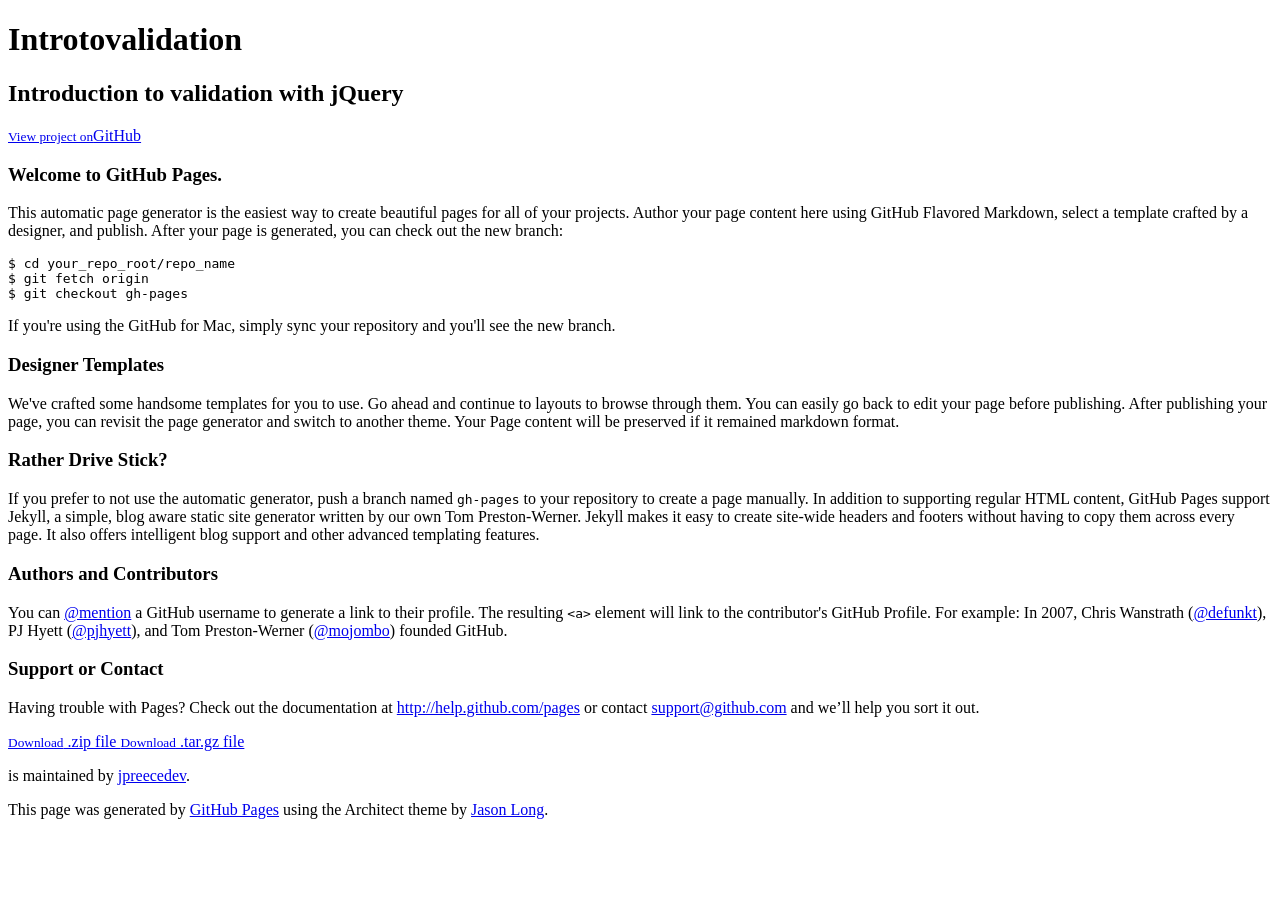
==== index.html @ fc05790c "Create gh-pages branch via GitHub" ====
<!DOCTYPE html>
<html>
  <head>
    <meta charset='utf-8'>
    <meta http-equiv="X-UA-Compatible" content="chrome=1">
    <meta name="viewport" content="width=device-width, initial-scale=1, maximum-scale=1">
    <link href='https://fonts.googleapis.com/css?family=Architects+Daughter' rel='stylesheet' type='text/css'>
    <link rel="stylesheet" type="text/css" href="stylesheets/stylesheet.css" media="screen" />
    <link rel="stylesheet" type="text/css" href="stylesheets/pygment_trac.css" media="screen" />
    <link rel="stylesheet" type="text/css" href="stylesheets/print.css" media="print" />

    <!--[if lt IE 9]>
    <script src="//html5shiv.googlecode.com/svn/trunk/html5.js"></script>
    <![endif]-->

    <title>Introtovalidation by jpreecedev</title>
  </head>

  <body>
    <header>
      <div class="inner">
        <h1>Introtovalidation</h1>
        <h2>Introduction to validation with jQuery</h2>
        <a href="https://github.com/jpreecedev/introtovalidation" class="button"><small>View project on</small>GitHub</a>
      </div>
    </header>

    <div id="content-wrapper">
      <div class="inner clearfix">
        <section id="main-content">
          <h3>
<a name="welcome-to-github-pages" class="anchor" href="#welcome-to-github-pages"><span class="octicon octicon-link"></span></a>Welcome to GitHub Pages.</h3>

<p>This automatic page generator is the easiest way to create beautiful pages for all of your projects. Author your page content here using GitHub Flavored Markdown, select a template crafted by a designer, and publish. After your page is generated, you can check out the new branch:</p>

<pre><code>$ cd your_repo_root/repo_name
$ git fetch origin
$ git checkout gh-pages
</code></pre>

<p>If you're using the GitHub for Mac, simply sync your repository and you'll see the new branch.</p>

<h3>
<a name="designer-templates" class="anchor" href="#designer-templates"><span class="octicon octicon-link"></span></a>Designer Templates</h3>

<p>We've crafted some handsome templates for you to use. Go ahead and continue to layouts to browse through them. You can easily go back to edit your page before publishing. After publishing your page, you can revisit the page generator and switch to another theme. Your Page content will be preserved if it remained markdown format.</p>

<h3>
<a name="rather-drive-stick" class="anchor" href="#rather-drive-stick"><span class="octicon octicon-link"></span></a>Rather Drive Stick?</h3>

<p>If you prefer to not use the automatic generator, push a branch named <code>gh-pages</code> to your repository to create a page manually. In addition to supporting regular HTML content, GitHub Pages support Jekyll, a simple, blog aware static site generator written by our own Tom Preston-Werner. Jekyll makes it easy to create site-wide headers and footers without having to copy them across every page. It also offers intelligent blog support and other advanced templating features.</p>

<h3>
<a name="authors-and-contributors" class="anchor" href="#authors-and-contributors"><span class="octicon octicon-link"></span></a>Authors and Contributors</h3>

<p>You can <a href="https://github.com/blog/821" class="user-mention">@mention</a> a GitHub username to generate a link to their profile. The resulting <code>&lt;a&gt;</code> element will link to the contributor's GitHub Profile. For example: In 2007, Chris Wanstrath (<a href="https://github.com/defunkt" class="user-mention">@defunkt</a>), PJ Hyett (<a href="https://github.com/pjhyett" class="user-mention">@pjhyett</a>), and Tom Preston-Werner (<a href="https://github.com/mojombo" class="user-mention">@mojombo</a>) founded GitHub.</p>

<h3>
<a name="support-or-contact" class="anchor" href="#support-or-contact"><span class="octicon octicon-link"></span></a>Support or Contact</h3>

<p>Having trouble with Pages? Check out the documentation at <a href="http://help.github.com/pages">http://help.github.com/pages</a> or contact <a href="mailto:support@github.com">support@github.com</a> and we’ll help you sort it out.</p>
        </section>

        <aside id="sidebar">
          <a href="https://github.com/jpreecedev/introtovalidation/zipball/master" class="button">
            <small>Download</small>
            .zip file
          </a>
          <a href="https://github.com/jpreecedev/introtovalidation/tarball/master" class="button">
            <small>Download</small>
            .tar.gz file
          </a>

          <p class="repo-owner"><a href="https://github.com/jpreecedev/introtovalidation"></a> is maintained by <a href="https://github.com/jpreecedev">jpreecedev</a>.</p>

          <p>This page was generated by <a href="https://pages.github.com">GitHub Pages</a> using the Architect theme by <a href="https://twitter.com/jasonlong">Jason Long</a>.</p>
        </aside>
      </div>
    </div>

  
  </body>
</html>
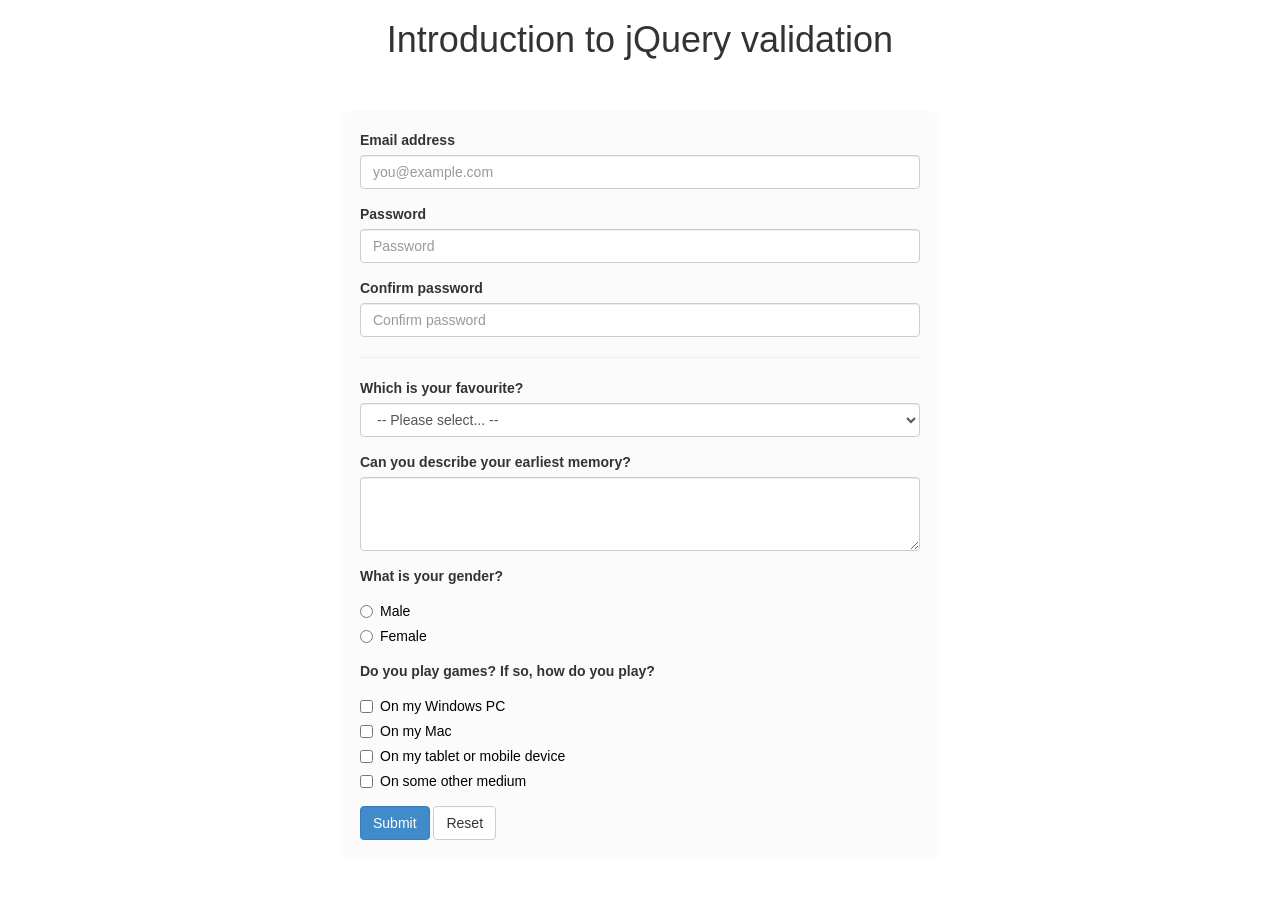
==== commit 269af5a0: "Added jQuery demo page" ====
--- a/index.html
+++ b/index.html
@@ -1,83 +1,99 @@
-<!DOCTYPE html>
-<html>
-  <head>
-    <meta charset='utf-8'>
-    <meta http-equiv="X-UA-Compatible" content="chrome=1">
-    <meta name="viewport" content="width=device-width, initial-scale=1, maximum-scale=1">
-    <link href='https://fonts.googleapis.com/css?family=Architects+Daughter' rel='stylesheet' type='text/css'>
-    <link rel="stylesheet" type="text/css" href="stylesheets/stylesheet.css" media="screen" />
-    <link rel="stylesheet" type="text/css" href="stylesheets/pygment_trac.css" media="screen" />
-    <link rel="stylesheet" type="text/css" href="stylesheets/print.css" media="print" />
+﻿<!DOCTYPE html>
+<html xmlns="http://www.w3.org/1999/xhtml">
+<head>
+    <title>Validation with jQuery</title>
+    <link href="Content/bootstrap.min.css" rel="stylesheet" />
+    <link href="index.css" rel="stylesheet" />
+</head>
+<body>
 
-    <!--[if lt IE 9]>
-    <script src="//html5shiv.googlecode.com/svn/trunk/html5.js"></script>
-    <![endif]-->
+    <div class="container">
+        <div class="row">
+            <h1 class="text-center">Introduction to jQuery validation</h1>
 
-    <title>Introtovalidation by jpreecedev</title>
-  </head>
+            <form role="form">
+                <div class="form-group has-feedback">
+                    <label for="emailAddress">Email address</label>
+                    <input type="email" class="form-control" id="emailAddress" placeholder="you@example.com" required>
+                    <span class="form-control-feedback"></span>
+                </div>
+                <div class="form-group has-feedback">
+                    <label for="password">Password</label>
+                    <input type="password" class="form-control" id="password" name="password" placeholder="Password" minlength="6" required>
+                    <span class="form-control-feedback"></span>
+                </div>
+                <div class="form-group has-feedback">
+                    <label for="passwordConfirmation">Confirm password</label>
+                    <input type="password" class="form-control" id="passwordConfirmation" name="passwordConfirmation" placeholder="Confirm password" minlength="6" required>
+                    <span class="form-control-feedback"></span>
+                </div>
+                <hr />
 
-  <body>
-    <header>
-      <div class="inner">
-        <h1>Introtovalidation</h1>
-        <h2>Introduction to validation with jQuery</h2>
-        <a href="https://github.com/jpreecedev/introtovalidation" class="button"><small>View project on</small>GitHub</a>
-      </div>
-    </header>
+                <div class="form-group">
+                    <label for="favourite">Which is your favourite?</label>
+                    <select id="favourite" name="favourite" class="form-control">
+                        <option value="">-- Please select... --</option>
+                        <option value="TFS">TFS</option>
+                        <option value="GitHub">GitHub</option>
+                        <option value="BitBucket">BitBucket</option>
+                        <option value="Kiln">Kiln</option>
+                    </select>
+                </div>
+                <div class="form-group">
+                    <label for="earliestMemory">Can you describe your earliest memory?</label>
+                    <textarea id="earliestMemory" name="earliestMemory" class="form-control" rows="3" required></textarea>
+                </div>
+                <div class="form-group">
+                    <label>What is your gender?</label>
+                    <div class="radio">
+                        <label>
+                            <input type="radio" name="gender" id="gender" value="Male">
+                            Male
+                        </label>
+                    </div>
+                    <div class="radio">
+                        <label>
+                            <input type="radio" name="gender" id="gender" value="Female">
+                            Female
+                        </label>
+                    </div>
+                </div>
+                <div class="form-group">
+                    <label>Do you play games? If so, how do you play?</label>
+                    <div class="checkbox">
+                        <label>
+                            <input type="checkbox" name="Games[]" value="WindowsPC">
+                            On my Windows PC
+                        </label>
+                    </div>
+                    <div class="checkbox">
+                        <label>
+                            <input type="checkbox" name="Games[]" value="Mac">
+                            On my Mac
+                        </label>
+                    </div>
+                    <div class="checkbox">
+                        <label>
+                            <input type="checkbox" name="Games[]" value="MobileDevice">
+                            On my tablet or mobile device
+                        </label>
+                    </div>
+                    <div class="checkbox">
+                        <label>
+                            <input type="checkbox" name="Games[]" value="Other">
+                            On some other medium
+                        </label>
+                    </div>
+                </div>
+                <button type="submit" class="btn btn-primary">Submit</button>
+                <button type="reset" class="btn btn-default">Reset</button>
+            </form>
 
-    <div id="content-wrapper">
-      <div class="inner clearfix">
-        <section id="main-content">
-          <h3>
-<a name="welcome-to-github-pages" class="anchor" href="#welcome-to-github-pages"><span class="octicon octicon-link"></span></a>Welcome to GitHub Pages.</h3>
-
-<p>This automatic page generator is the easiest way to create beautiful pages for all of your projects. Author your page content here using GitHub Flavored Markdown, select a template crafted by a designer, and publish. After your page is generated, you can check out the new branch:</p>
-
-<pre><code>$ cd your_repo_root/repo_name
-$ git fetch origin
-$ git checkout gh-pages
-</code></pre>
-
-<p>If you're using the GitHub for Mac, simply sync your repository and you'll see the new branch.</p>
-
-<h3>
-<a name="designer-templates" class="anchor" href="#designer-templates"><span class="octicon octicon-link"></span></a>Designer Templates</h3>
-
-<p>We've crafted some handsome templates for you to use. Go ahead and continue to layouts to browse through them. You can easily go back to edit your page before publishing. After publishing your page, you can revisit the page generator and switch to another theme. Your Page content will be preserved if it remained markdown format.</p>
-
-<h3>
-<a name="rather-drive-stick" class="anchor" href="#rather-drive-stick"><span class="octicon octicon-link"></span></a>Rather Drive Stick?</h3>
-
-<p>If you prefer to not use the automatic generator, push a branch named <code>gh-pages</code> to your repository to create a page manually. In addition to supporting regular HTML content, GitHub Pages support Jekyll, a simple, blog aware static site generator written by our own Tom Preston-Werner. Jekyll makes it easy to create site-wide headers and footers without having to copy them across every page. It also offers intelligent blog support and other advanced templating features.</p>
-
-<h3>
-<a name="authors-and-contributors" class="anchor" href="#authors-and-contributors"><span class="octicon octicon-link"></span></a>Authors and Contributors</h3>
-
-<p>You can <a href="https://github.com/blog/821" class="user-mention">@mention</a> a GitHub username to generate a link to their profile. The resulting <code>&lt;a&gt;</code> element will link to the contributor's GitHub Profile. For example: In 2007, Chris Wanstrath (<a href="https://github.com/defunkt" class="user-mention">@defunkt</a>), PJ Hyett (<a href="https://github.com/pjhyett" class="user-mention">@pjhyett</a>), and Tom Preston-Werner (<a href="https://github.com/mojombo" class="user-mention">@mojombo</a>) founded GitHub.</p>
-
-<h3>
-<a name="support-or-contact" class="anchor" href="#support-or-contact"><span class="octicon octicon-link"></span></a>Support or Contact</h3>
-
-<p>Having trouble with Pages? Check out the documentation at <a href="http://help.github.com/pages">http://help.github.com/pages</a> or contact <a href="mailto:support@github.com">support@github.com</a> and we’ll help you sort it out.</p>
-        </section>
-
-        <aside id="sidebar">
-          <a href="https://github.com/jpreecedev/introtovalidation/zipball/master" class="button">
-            <small>Download</small>
-            .zip file
-          </a>
-          <a href="https://github.com/jpreecedev/introtovalidation/tarball/master" class="button">
-            <small>Download</small>
-            .tar.gz file
-          </a>
-
-          <p class="repo-owner"><a href="https://github.com/jpreecedev/introtovalidation"></a> is maintained by <a href="https://github.com/jpreecedev">jpreecedev</a>.</p>
-
-          <p>This page was generated by <a href="https://pages.github.com">GitHub Pages</a> using the Architect theme by <a href="https://twitter.com/jasonlong">Jason Long</a>.</p>
-        </aside>
-      </div>
+        </div>
     </div>
-
-  
-  </body>
-</html>+    <script src="Scripts/jquery-1.9.0.min.js"></script>
+    <script src="Scripts/bootstrap.min.js"></script>
+    <script src="Scripts/jquery.validate.min.js"></script>
+    <script src="index.js"></script>
+</body>
+</html>
--- a/index.css
+++ b/index.css
@@ -0,0 +1,23 @@
+﻿form[role='form'] {
+    max-width: 600px;
+    margin-top: 50px;
+    margin-left: auto;
+    margin-right: auto;
+    background-color: #fbfbfb;
+    border-radius: 15px;
+    padding: 20px;
+}
+
+input, select, textarea {
+    margin-bottom: 5px;
+}
+
+span.error {
+    font-weight: bold;
+    color: #a94442;
+    margin-left: 5px;
+}
+
+div > div > label {
+    color: black;
+}
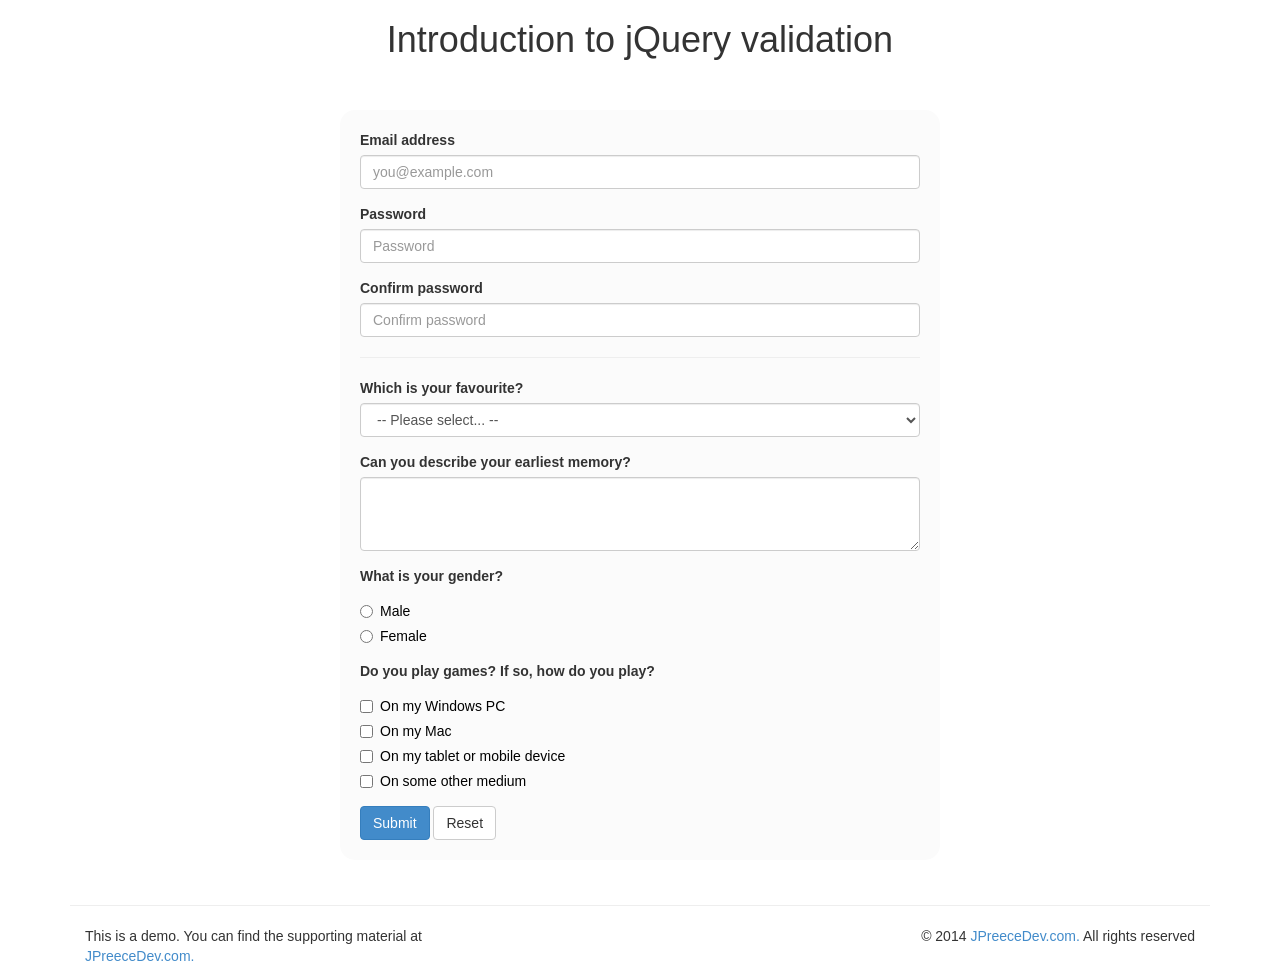
==== commit 8d94917d: "Added footer" ====
--- a/index.html
+++ b/index.html
@@ -91,6 +91,19 @@
 
         </div>
     </div>
+<footer class="container">    
+  <hr>
+  <div class="row">
+    <div class="col-lg-12">
+	  <div class="col-md-4">
+		<p>This is a demo.  You can find the supporting material at <a href="http://jpreecedev.com/2014/03/22/jquery-validation-the-basics/">JPreeceDev.com.</a>
+	  </div>
+      <div class="col-md-8">
+        <p class="muted pull-right">© 2014 <a href="http://jpreecedev.com">JPreeceDev.com.</a> All rights reserved</p>
+      </div>
+    </div>
+  </div>
+</footer>
     <script src="Scripts/jquery-1.9.0.min.js"></script>
     <script src="Scripts/bootstrap.min.js"></script>
     <script src="Scripts/jquery.validate.min.js"></script>
--- a/index.css
+++ b/index.css
@@ -20,4 +20,8 @@
 
 div > div > label {
     color: black;
+}
+
+footer {
+	margin-top: 25px;
 }
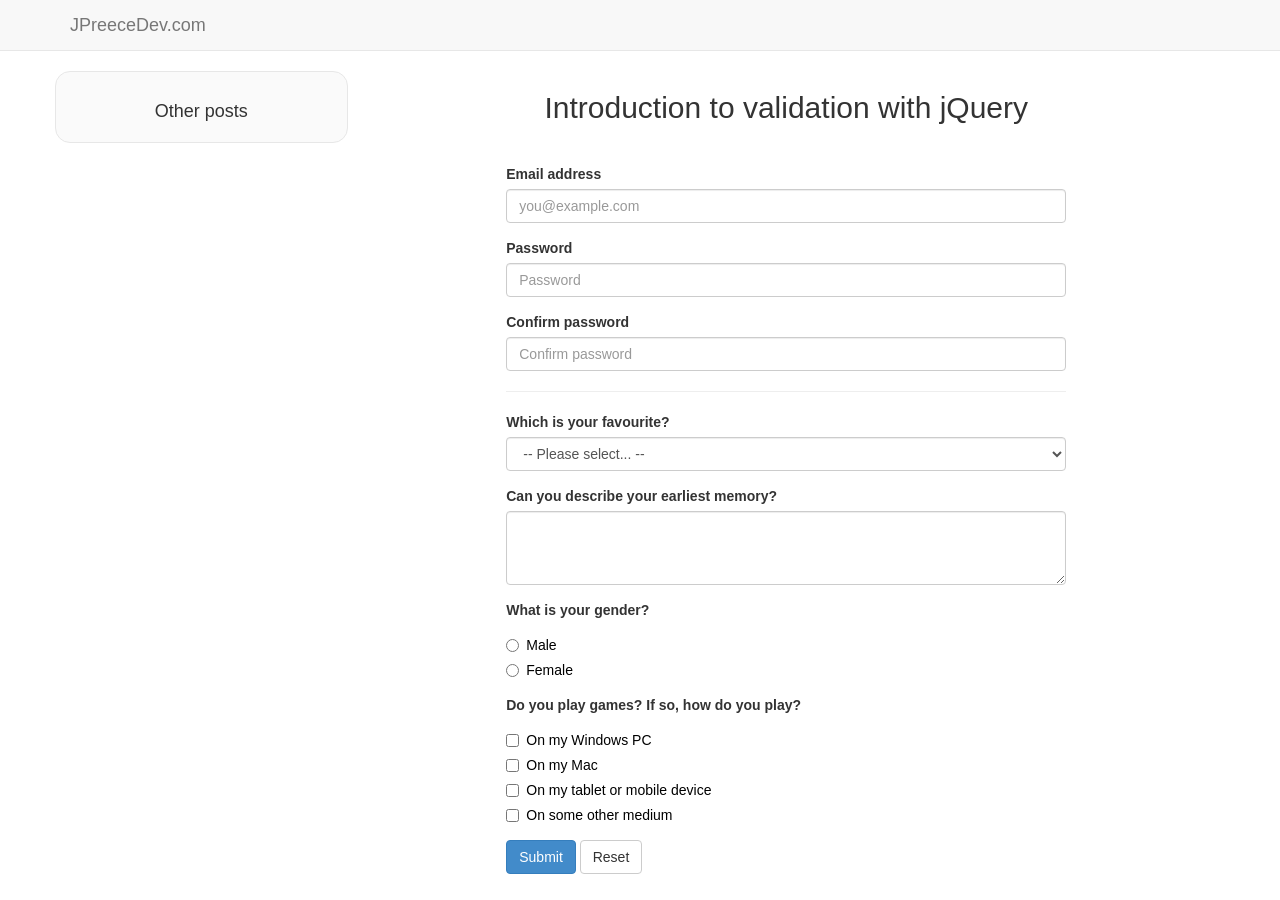
==== commit c9f515d0: "Added related posts Added related posts, updated layout slightly" ====
--- a/index.html
+++ b/index.html
@@ -1,112 +1,122 @@
 ﻿<!DOCTYPE html>
 <html xmlns="http://www.w3.org/1999/xhtml">
 <head>
-    <title>Validation with jQuery</title>
+    <title>JPreeceDev.com</title>
     <link href="Content/bootstrap.min.css" rel="stylesheet" />
-    <link href="index.css" rel="stylesheet" />
+    <link href="Content/site.css" rel="stylesheet" />
 </head>
 <body>
+    <div class="page-container">
 
-    <div class="container">
-        <div class="row">
-            <h1 class="text-center">Introduction to jQuery validation</h1>
+        <!-- top navbar -->
+        <div class="navbar navbar-default navbar-fixed-top" role="navigation">
+            <div class="container">
+                <div class="navbar-header">
+                    <a class="navbar-brand" href="http://jpreecedev.com">JPreeceDev.com</a>
+                </div>
+            </div>
+        </div>
 
-            <form role="form">
-                <div class="form-group has-feedback">
-                    <label for="emailAddress">Email address</label>
-                    <input type="email" class="form-control" id="emailAddress" placeholder="you@example.com" required>
-                    <span class="form-control-feedback"></span>
+        <div class="container">
+            <div class="row row-offcanvas row-offcanvas-left">
+
+                <!-- sidebar -->
+                <div class="col-sm-3 sidebar-offcanvas" id="sidebar" role="navigation">
+                    <h4 class="text-center">Other posts</h4>
+                    <ul class="nav"></ul>
                 </div>
-                <div class="form-group has-feedback">
-                    <label for="password">Password</label>
-                    <input type="password" class="form-control" id="password" name="password" placeholder="Password" minlength="6" required>
-                    <span class="form-control-feedback"></span>
+
+                <!-- main area -->
+                <div class="col-sm-9">
+                    <h2 class="text-center">Introduction to validation with jQuery</h2>
+                    <form role="form">
+                        <div class="form-group has-feedback">
+                            <label for="emailAddress">Email address</label>
+                            <input type="email" class="form-control" id="emailAddress" placeholder="you@example.com" required>
+                            <span class="form-control-feedback"></span>
+                        </div>
+                        <div class="form-group has-feedback">
+                            <label for="password">Password</label>
+                            <input type="password" class="form-control" id="password" name="password" placeholder="Password" minlength="6" required>
+                            <span class="form-control-feedback"></span>
+                        </div>
+                        <div class="form-group has-feedback">
+                            <label for="passwordConfirmation">Confirm password</label>
+                            <input type="password" class="form-control" id="passwordConfirmation" name="passwordConfirmation" placeholder="Confirm password" minlength="6" required>
+                            <span class="form-control-feedback"></span>
+                        </div>
+                        <hr />
+
+                        <div class="form-group">
+                            <label for="favourite">Which is your favourite?</label>
+                            <select id="favourite" name="favourite" class="form-control">
+                                <option value="">-- Please select... --</option>
+                                <option value="TFS">TFS</option>
+                                <option value="GitHub">GitHub</option>
+                                <option value="BitBucket">BitBucket</option>
+                                <option value="Kiln">Kiln</option>
+                            </select>
+                        </div>
+                        <div class="form-group">
+                            <label for="earliestMemory">Can you describe your earliest memory?</label>
+                            <textarea id="earliestMemory" name="earliestMemory" class="form-control" rows="3" required></textarea>
+                        </div>
+                        <div class="form-group">
+                            <label>What is your gender?</label>
+                            <div class="radio">
+                                <label>
+                                    <input type="radio" name="gender" id="gender" value="Male">
+                                    Male
+                                </label>
+                            </div>
+                            <div class="radio">
+                                <label>
+                                    <input type="radio" name="gender" id="gender" value="Female">
+                                    Female
+                                </label>
+                            </div>
+                        </div>
+                        <div class="form-group">
+                            <label>Do you play games? If so, how do you play?</label>
+                            <div class="checkbox">
+                                <label>
+                                    <input type="checkbox" name="Games[]" value="WindowsPC">
+                                    On my Windows PC
+                                </label>
+                            </div>
+                            <div class="checkbox">
+                                <label>
+                                    <input type="checkbox" name="Games[]" value="Mac">
+                                    On my Mac
+                                </label>
+                            </div>
+                            <div class="checkbox">
+                                <label>
+                                    <input type="checkbox" name="Games[]" value="MobileDevice">
+                                    On my tablet or mobile device
+                                </label>
+                            </div>
+                            <div class="checkbox">
+                                <label>
+                                    <input type="checkbox" name="Games[]" value="Other">
+                                    On some other medium
+                                </label>
+                            </div>
+                        </div>
+                        <button type="submit" class="btn btn-primary">Submit</button>
+                        <button type="reset" class="btn btn-default">Reset</button>
+                    </form>
                 </div>
-                <div class="form-group has-feedback">
-                    <label for="passwordConfirmation">Confirm password</label>
-                    <input type="password" class="form-control" id="passwordConfirmation" name="passwordConfirmation" placeholder="Confirm password" minlength="6" required>
-                    <span class="form-control-feedback"></span>
-                </div>
-                <hr />
+            </div><!--/.row-->
+        </div><!--/.container-->
+    </div><!--/.page-container-->
 
-                <div class="form-group">
-                    <label for="favourite">Which is your favourite?</label>
-                    <select id="favourite" name="favourite" class="form-control">
-                        <option value="">-- Please select... --</option>
-                        <option value="TFS">TFS</option>
-                        <option value="GitHub">GitHub</option>
-                        <option value="BitBucket">BitBucket</option>
-                        <option value="Kiln">Kiln</option>
-                    </select>
-                </div>
-                <div class="form-group">
-                    <label for="earliestMemory">Can you describe your earliest memory?</label>
-                    <textarea id="earliestMemory" name="earliestMemory" class="form-control" rows="3" required></textarea>
-                </div>
-                <div class="form-group">
-                    <label>What is your gender?</label>
-                    <div class="radio">
-                        <label>
-                            <input type="radio" name="gender" id="gender" value="Male">
-                            Male
-                        </label>
-                    </div>
-                    <div class="radio">
-                        <label>
-                            <input type="radio" name="gender" id="gender" value="Female">
-                            Female
-                        </label>
-                    </div>
-                </div>
-                <div class="form-group">
-                    <label>Do you play games? If so, how do you play?</label>
-                    <div class="checkbox">
-                        <label>
-                            <input type="checkbox" name="Games[]" value="WindowsPC">
-                            On my Windows PC
-                        </label>
-                    </div>
-                    <div class="checkbox">
-                        <label>
-                            <input type="checkbox" name="Games[]" value="Mac">
-                            On my Mac
-                        </label>
-                    </div>
-                    <div class="checkbox">
-                        <label>
-                            <input type="checkbox" name="Games[]" value="MobileDevice">
-                            On my tablet or mobile device
-                        </label>
-                    </div>
-                    <div class="checkbox">
-                        <label>
-                            <input type="checkbox" name="Games[]" value="Other">
-                            On some other medium
-                        </label>
-                    </div>
-                </div>
-                <button type="submit" class="btn btn-primary">Submit</button>
-                <button type="reset" class="btn btn-default">Reset</button>
-            </form>
-
-        </div>
-    </div>
-<footer class="container">    
-  <hr>
-  <div class="row">
-    <div class="col-lg-12">
-	  <div class="col-md-4">
-		<p>This is a demo.  You can find the supporting material at <a href="http://jpreecedev.com/2014/03/22/jquery-validation-the-basics/">JPreeceDev.com.</a>
-	  </div>
-      <div class="col-md-8">
-        <p class="muted pull-right">© 2014 <a href="http://jpreecedev.com">JPreeceDev.com.</a> All rights reserved</p>
-      </div>
-    </div>
-  </div>
-</footer>
     <script src="Scripts/jquery-1.9.0.min.js"></script>
     <script src="Scripts/bootstrap.min.js"></script>
+    <script src="Scripts/site.js"></script>
     <script src="Scripts/jquery.validate.min.js"></script>
-    <script src="index.js"></script>
+    <script src="Scripts/additional-methods.min.js"></script>
 </body>
 </html>
+
+
--- a/Content/site.css
+++ b/Content/site.css
@@ -0,0 +1,115 @@
+﻿body {
+    padding-top: 51px;
+    background-color: #fff;
+}
+
+.text-center {
+    padding-top: 20px;
+}
+
+.col-xs-12 {
+    background-color: #fff;
+}
+
+#sidebar {
+    height: 100%;
+    padding-bottom: 10px;
+    margin-top: 20px;
+    background-color: #fafafa;
+    border-radius: 15px;
+    border: 1px solid #e7e7e7;
+}
+
+/* collapsed sidebar styles */
+@media screen and (max-width: 767px) {
+    .row-offcanvas {
+        position: relative;
+        -webkit-transition: all 0.25s ease-out;
+        -moz-transition: all 0.25s ease-out;
+        transition: all 0.25s ease-out;
+    }
+
+    .row-offcanvas-right .sidebar-offcanvas {
+        right: -41.6%;
+    }
+
+    .row-offcanvas-left .sidebar-offcanvas {
+        left: -41.6%;
+    }
+
+    .row-offcanvas-right.active {
+        right: 41.6%;
+    }
+
+    .row-offcanvas-left.active {
+        left: 41.6%;
+    }
+
+    .sidebar-offcanvas {
+        position: absolute;
+        top: 0;
+        width: 41.6%;
+    }
+
+    #sidebar {
+        background-color: #3b3b3b;
+        padding-top: 0;
+    }
+
+        #sidebar .nav > li {
+            color: #ddd;
+            background: linear-gradient(#3E3E3E, #383838);
+            border-top: 1px solid #484848;
+            border-bottom: 1px solid #2E2E2E;
+        }
+
+            #sidebar .nav > li:first-child {
+                border-top: 0;
+            }
+
+            #sidebar .nav > li > a {
+                color: #ddd;
+            }
+
+                #sidebar .nav > li > a > img {
+                    max-width: 14px;
+                }
+
+                #sidebar .nav > li > a:hover, #sidebar .nav > li > a:focus {
+                    text-decoration: none;
+                    background: linear-gradient(#373737, #323232);
+                    color: #fff;
+                }
+
+        #sidebar .nav .caret {
+            border-top-color: #fff;
+            border-bottom-color: #fff;
+        }
+
+        #sidebar .nav a:hover .caret {
+            border-top-color: #fff;
+            border-bottom-color: #fff;
+        }
+}
+
+form[role='form'] {
+    max-width: 600px;
+    margin-top: 20px;
+    margin-left: auto;
+    margin-right: auto;
+    padding: 20px;
+}
+
+input, select, textarea {
+    margin-bottom: 5px;
+}
+
+span.error {
+    font-weight: bold;
+    color: #a94442;
+    margin-left: 5px;
+}
+
+div > div > label {
+    color: black;
+}
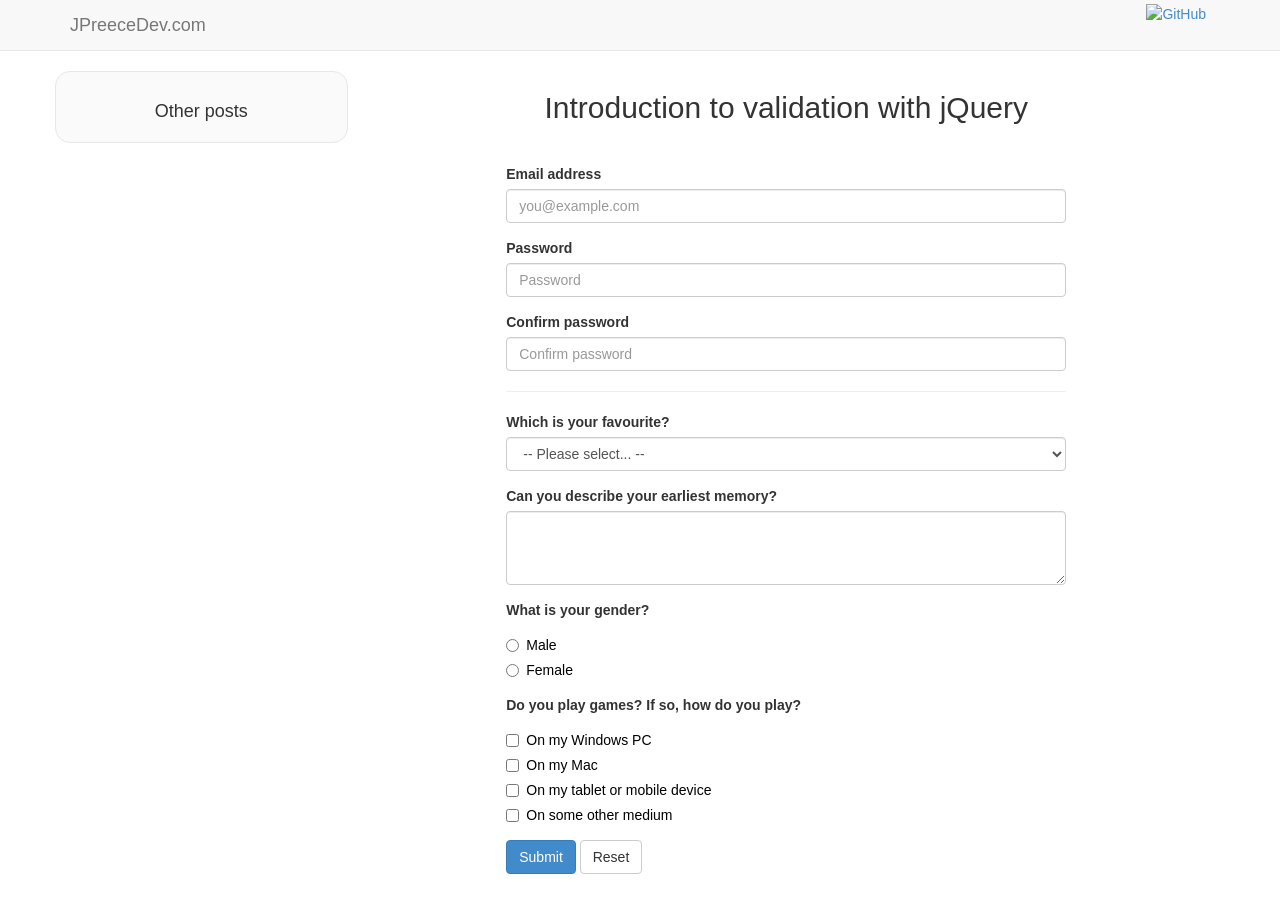
==== commit 415a1a26: "Added GitHub logo" ====
--- a/index.html
+++ b/index.html
@@ -13,7 +13,8 @@
             <div class="container">
                 <div class="navbar-header">
                     <a class="navbar-brand" href="http://jpreecedev.com">JPreeceDev.com</a>
-                </div>
+				</div>
+				<a href="https://github.com/jpreecedev" class="pull-right"><img src="https://jpreecedev.files.wordpress.com/2014/03/github4848_thumb.png?w=48" alt="GitHub" width="48" height="48" class="github" /></a>
             </div>
         </div>
 
--- a/Content/site.css
+++ b/Content/site.css
@@ -113,3 +113,7 @@
 div > div > label {
     color: black;
 }
+
+.github {
+	padding: 4px;
+}
